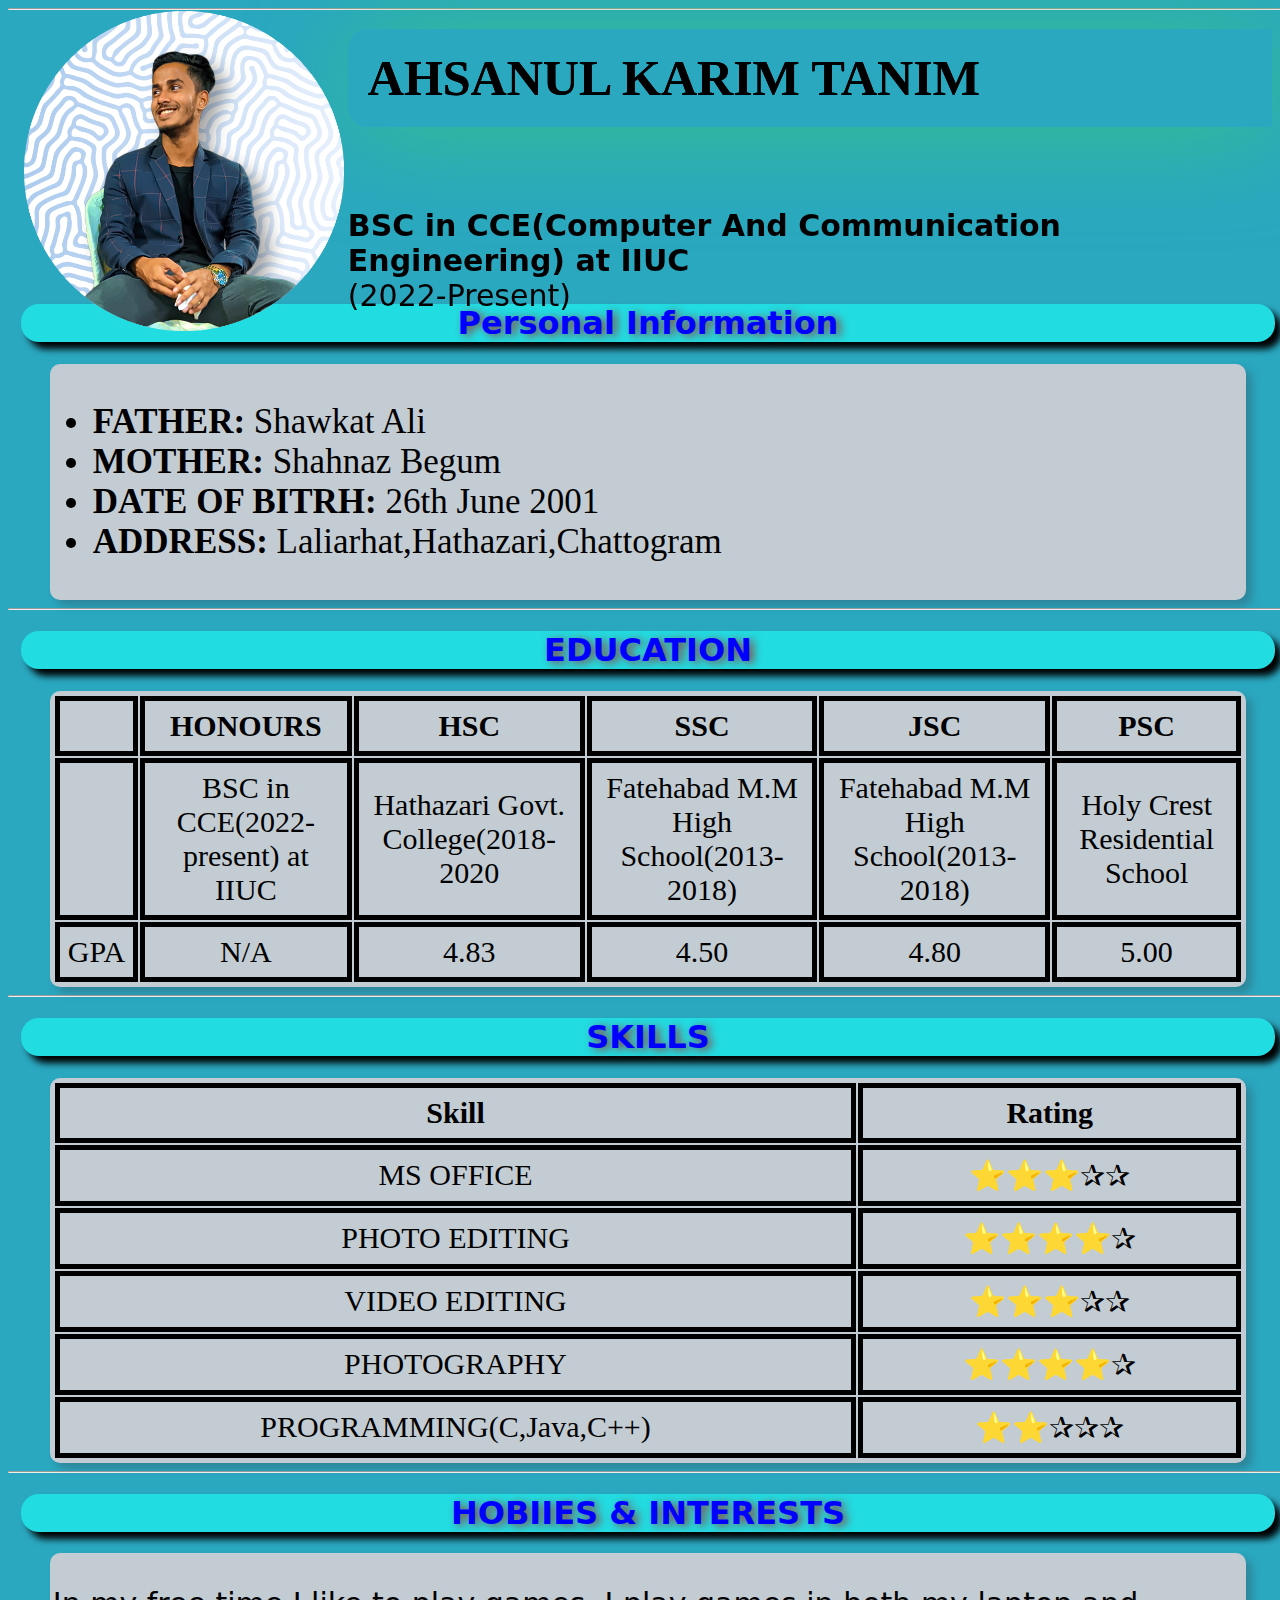
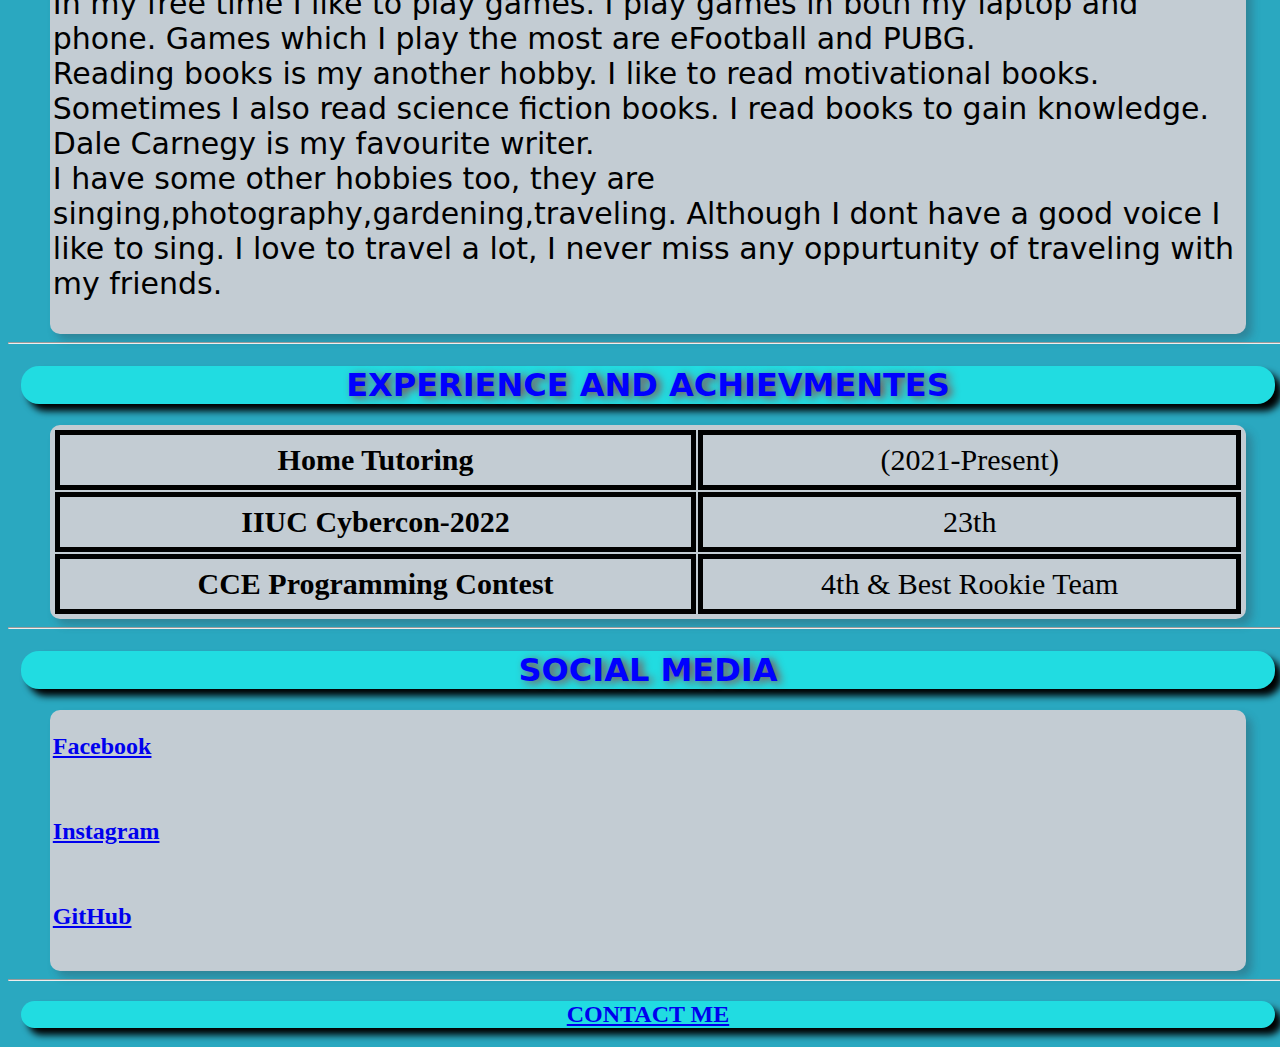
==== index.html @ 36292b5a "update" ====
<html lang="en" dir="ltr">
  <head>
    <meta charset="utf-8">
    <title>Curriculam Vitae Of Ahsanul Karim Tanim</title>
<link rel="stylesheet" href="css\style.css">
  </head>
  <body >
  <div id="top">
    <table class="header">
    <tr>
      <td>
        <img class="profile" src="photos/profile.png" alt="A picture of Tanim" width="320" height="320">
      </td>
      <td><h1 class="name">AHSANUL KARIM TANIM</h1><br>
        <p><b>BSC in CCE(Computer And Communication Engineering) at IIUC</b><br>(2022-Present)</p>
      </td>
    </tr>
    </table>
    </div>
    <hr>
    <section class="fpage">
    <div id="border">
      <h1>Personal Information</h1>
    </div>
    <div id="box">
      <ul id="ullist">
        <li><b>FATHER:</b>  Shawkat Ali</li>
        <li><b>MOTHER:</b>  Shahnaz Begum</li>
        <li><b>DATE OF BITRH:</b>  26th June 2001</li>
        <li><b>ADDRESS:</b>  Laliarhat,Hathazari,Chattogram</li>
      </ul>
    </div>
    <hr>
    <div id="border">
      <h1>EDUCATION</h1>
    </div>
    <div id="box">
    <table id="info" >
      <th></th>
      <th>HONOURS</th>
      <th>HSC</th>
      <th>SSC</th>
      <th>JSC</th>
      <th>PSC</th>

            <tr>
        <td></td>
        <td>BSC in CCE(2022-present) at IIUC</td>
        <td>Hathazari Govt. College(2018-2020</td>
        <td>Fatehabad M.M High School(2013-2018)</td>
        <td>Fatehabad M.M High School(2013-2018)</td>
        <td>Holy Crest Residential School</td>

      </tr>
      <tr>
        <td>GPA</td>
        <td>N/A</td>
        <td>4.83</td>
        <td>4.50</td>
        <td>4.80</td>
        <td>5.00</td>
      </tr>
    </table>
  </div>
  <hr>
  <div id="border">
    <h1>SKILLS</h1>
  </div>
  <div id="box">
  <table id="info">
    <th>Skill</th>
    <th>Rating</th>
    <tr>
      <td>MS OFFICE</td>
      <td>⭐⭐⭐✰✰</td>
    </tr>
    <tr>
      <td>PHOTO EDITING</td>
      <td>⭐⭐⭐⭐✰</td>
    </tr>
    <tr>
      <td>VIDEO EDITING</td>
      <td>⭐⭐⭐✰✰</td>
    </tr>
    <tr>
      <td>PHOTOGRAPHY</td>
      <td>⭐⭐⭐⭐✰</td>
    </tr>
    <tr>
      <td>PROGRAMMING(C,Java,C++)</td>
      <td>⭐⭐✰✰✰</td>
    </tr>
  </table>
  </div>
  <hr>
  <div id="border">
    <h1>HOBIIES & INTERESTS</h1>
  </div>
  <div id="box">
    <p>In my free time I like to play games. I play games in both my laptop and phone. Games which I play the most are eFootball and PUBG.<br>
Reading books is my another hobby. I like to read motivational books. Sometimes I also read science fiction books. I read books to gain knowledge. Dale Carnegy is my favourite writer.<br>
I have some other hobbies too, they are singing,photography,gardening,traveling. Although I dont have a good voice I like to sing. I love to travel a lot, I never miss any oppurtunity of traveling with my friends.</p>
  </div>
  <hr>
  <div id="border">
    <h1>EXPERIENCE AND ACHIEVMENTES</h1>
  </div>
  <div id="box">
    <table id="info">
      <tr>
        <td><b>Home Tutoring</b></td>
        <td>(2021-Present)</td>
      </tr>
      <tr>
        <td><b>IIUC Cybercon-2022</b></td>
        <td>23th</td>
      </tr>
        <tr>
          <td><b>CCE Programming Contest</b></td>
        <td>4th & Best Rookie Team</td>
      </tr>

    </table>
  </div>
  <hr>
  <div id="border">
    <h1>SOCIAL MEDIA</h1>
  </div>
  <div id="box">

        <h2><a href="https://www.facebook.com/tanim494">Facebook</a></h2><br>
        <h2><a href="https://www.instagram.com/tan.im_1/">Instagram</a></h2><br>
        <h2><a href="https://github.com/tanim494">GitHub</a></h2><br>

  </div>
  <hr>

  <div id="border">
    <a href="C:\Users\tanim\OneDrive\Documents\Atom File\contact me.html"><h2 align="center">CONTACT ME</h2></a>
  </section>
  </body>
</html>
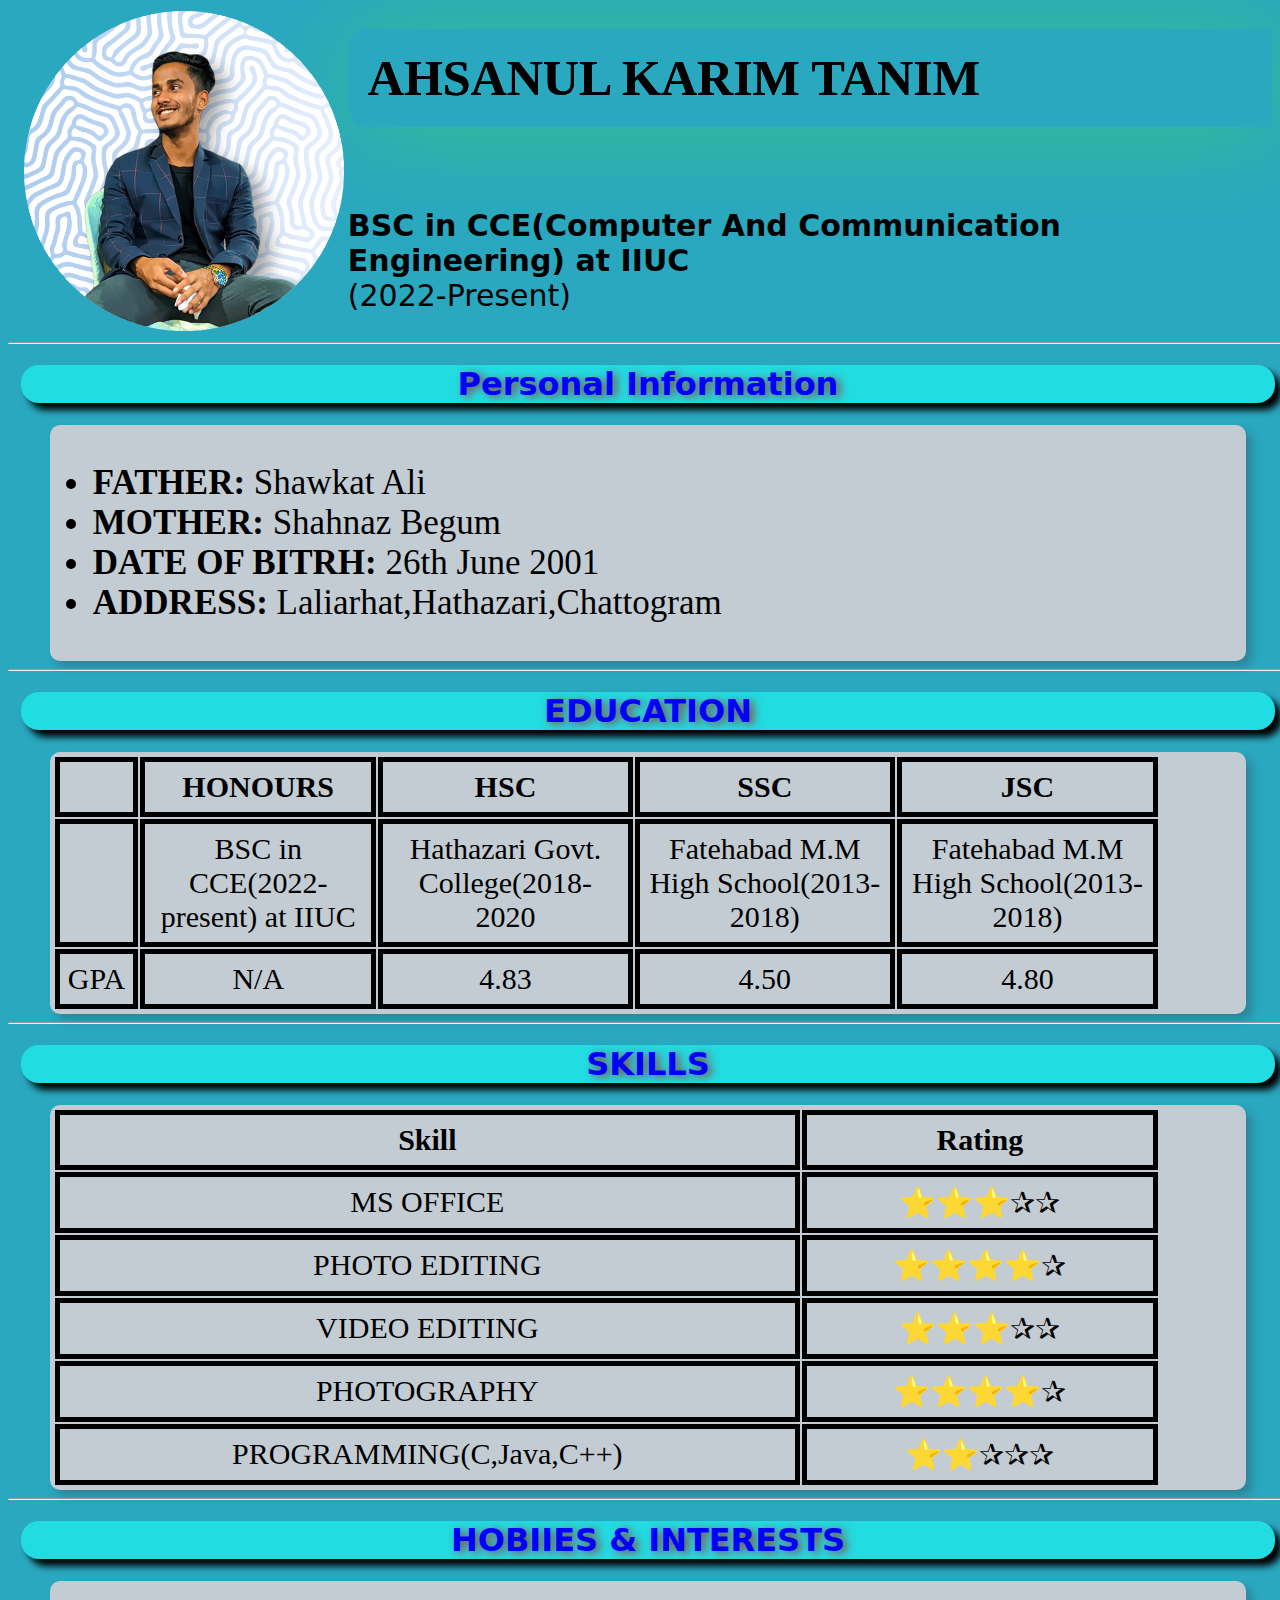
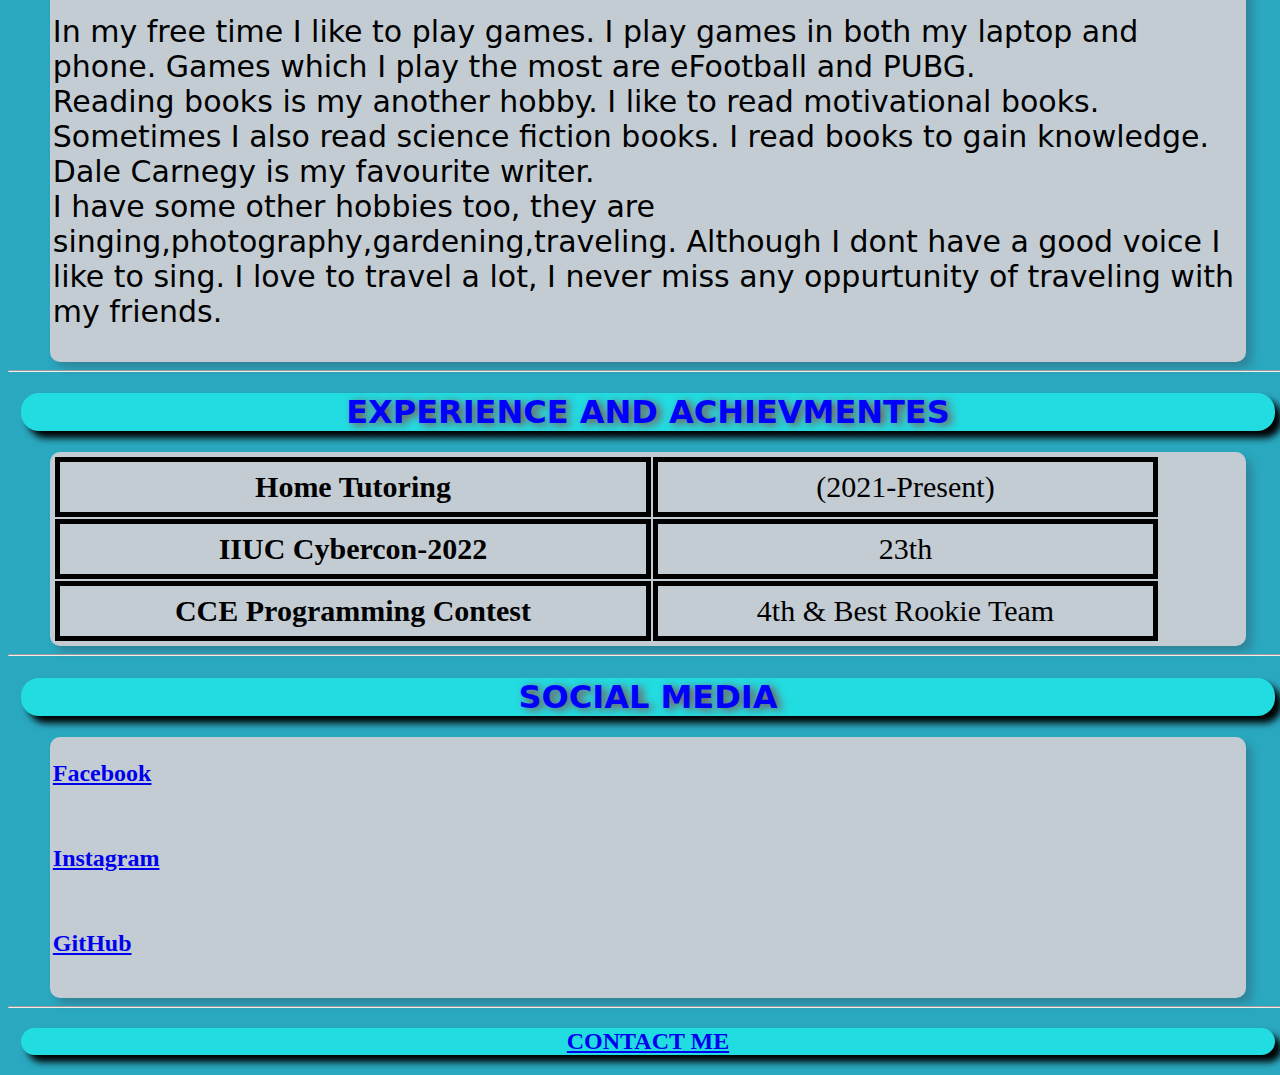
==== commit dfed5090: "Update index.html" ====
--- a/index.html
+++ b/index.html
@@ -41,16 +41,12 @@
       <th>HSC</th>
       <th>SSC</th>
       <th>JSC</th>
-      <th>PSC</th>
-
             <tr>
         <td></td>
         <td>BSC in CCE(2022-present) at IIUC</td>
         <td>Hathazari Govt. College(2018-2020</td>
         <td>Fatehabad M.M High School(2013-2018)</td>
         <td>Fatehabad M.M High School(2013-2018)</td>
-        <td>Holy Crest Residential School</td>
-
       </tr>
       <tr>
         <td>GPA</td>
@@ -58,7 +54,6 @@
         <td>4.83</td>
         <td>4.50</td>
         <td>4.80</td>
-        <td>5.00</td>
       </tr>
     </table>
   </div>
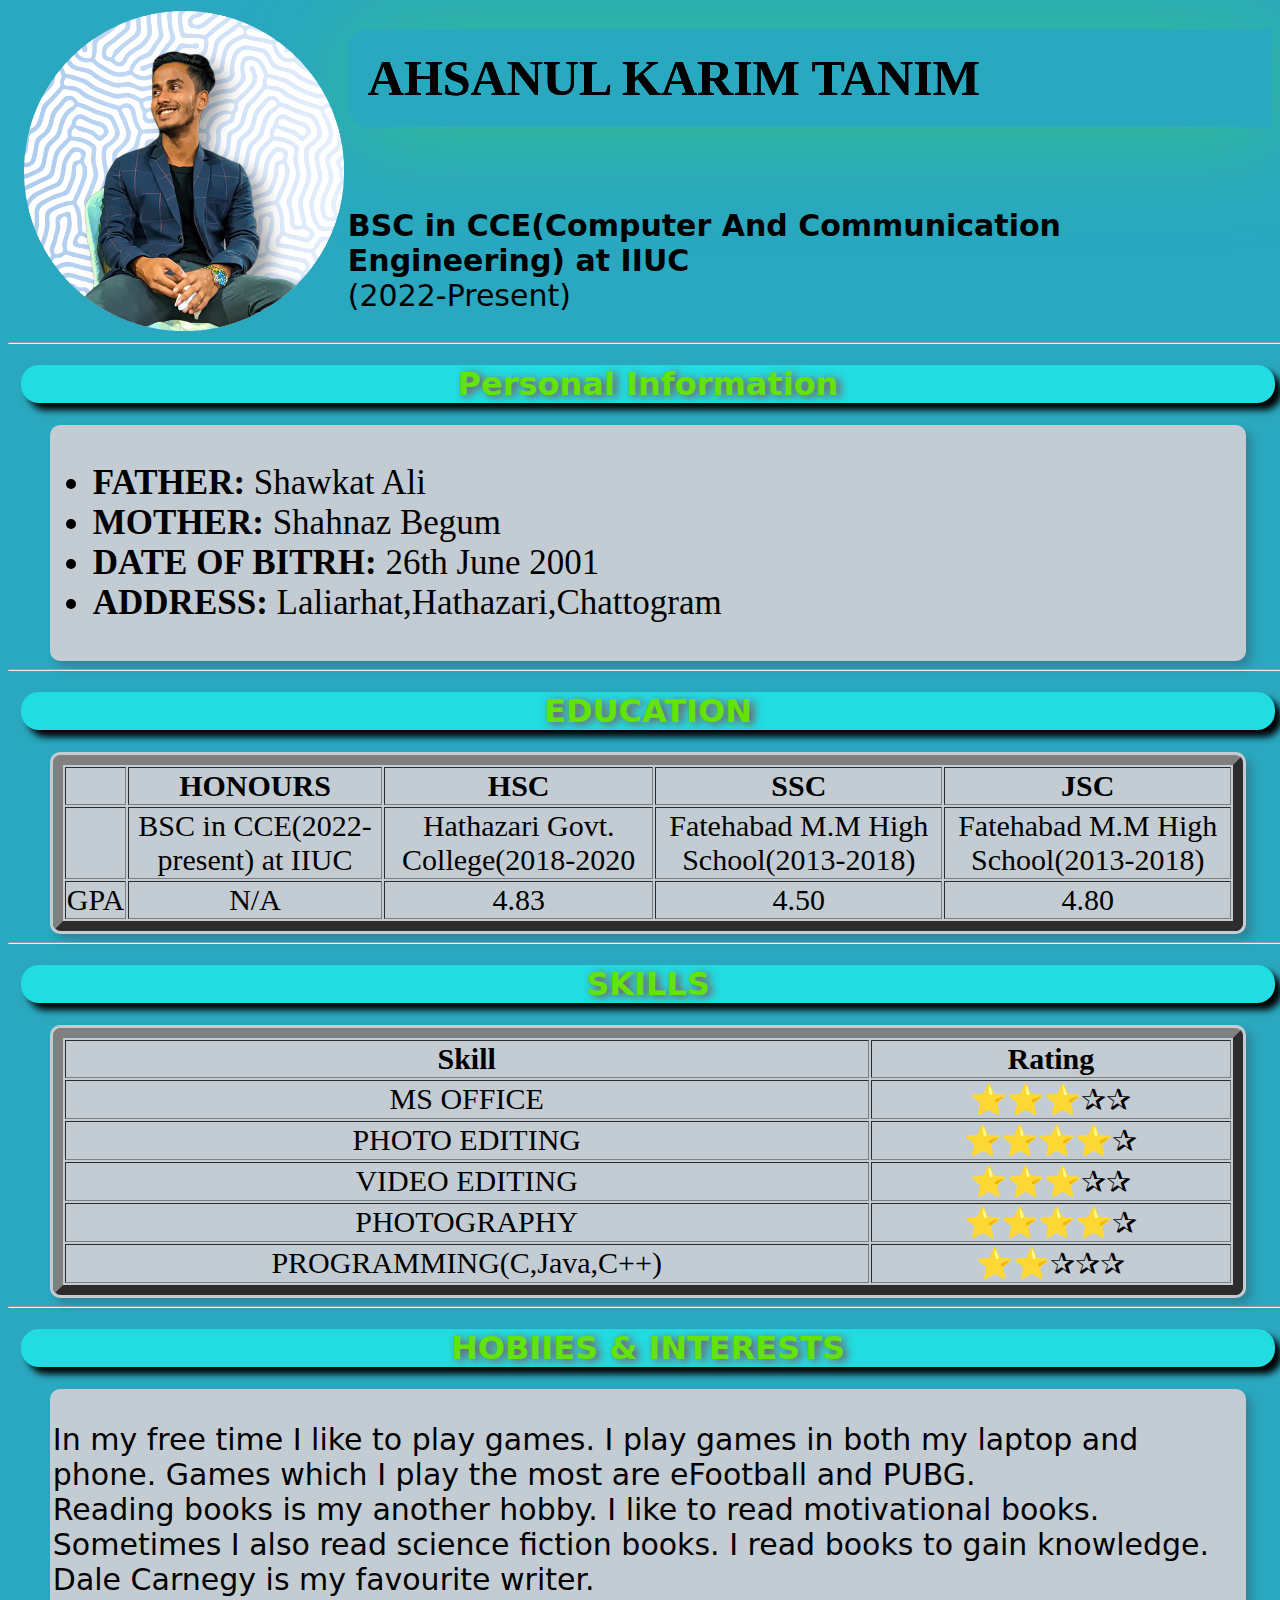
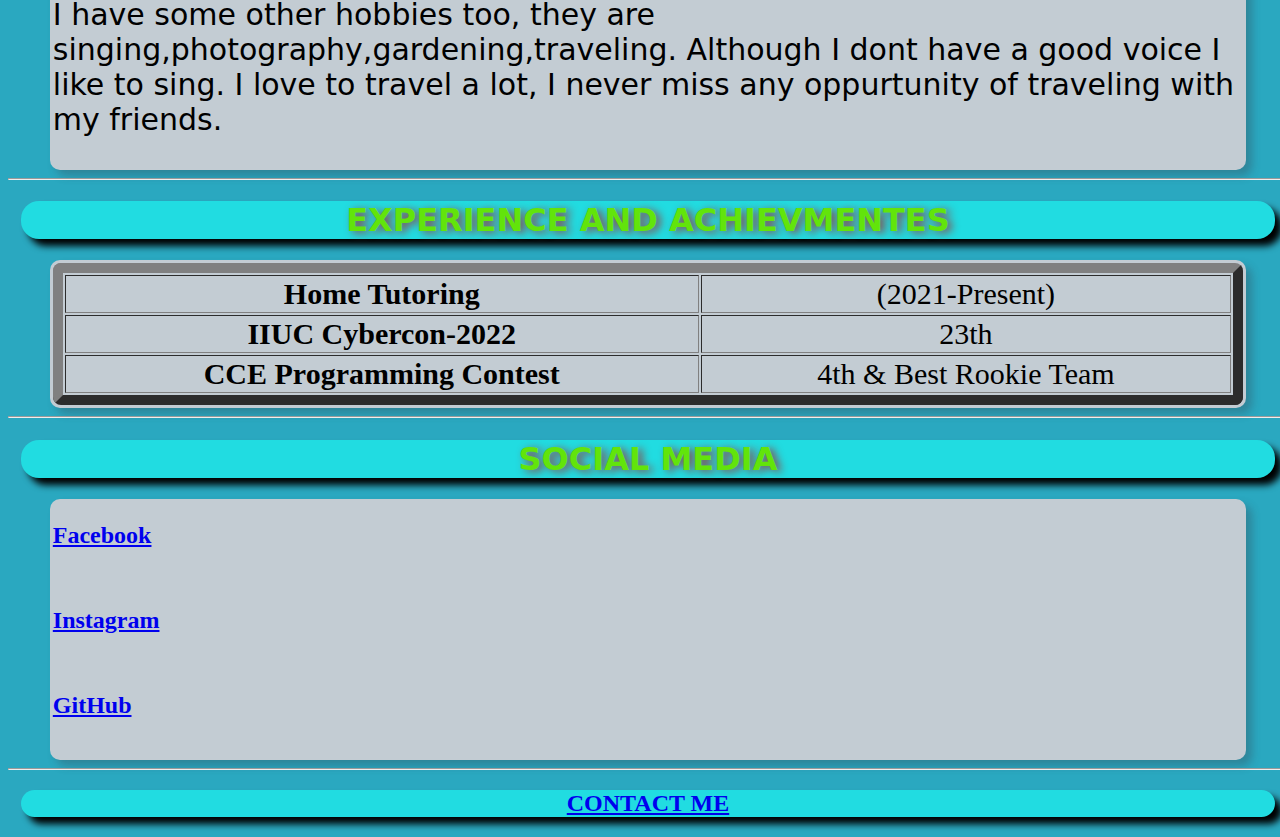
==== commit 96561a4f: "css update" ====
--- a/index.html
+++ b/index.html
@@ -35,7 +35,7 @@
       <h1>EDUCATION</h1>
     </div>
     <div id="box">
-    <table id="info" >
+    <table border="10" id="info" >
       <th></th>
       <th>HONOURS</th>
       <th>HSC</th>
@@ -62,7 +62,7 @@
     <h1>SKILLS</h1>
   </div>
   <div id="box">
-  <table id="info">
+  <table border="10" id="info">
     <th>Skill</th>
     <th>Rating</th>
     <tr>
@@ -101,7 +101,7 @@
     <h1>EXPERIENCE AND ACHIEVMENTES</h1>
   </div>
   <div id="box">
-    <table id="info">
+    <table border="10" id="info">
       <tr>
         <td><b>Home Tutoring</b></td>
         <td>(2021-Present)</td>
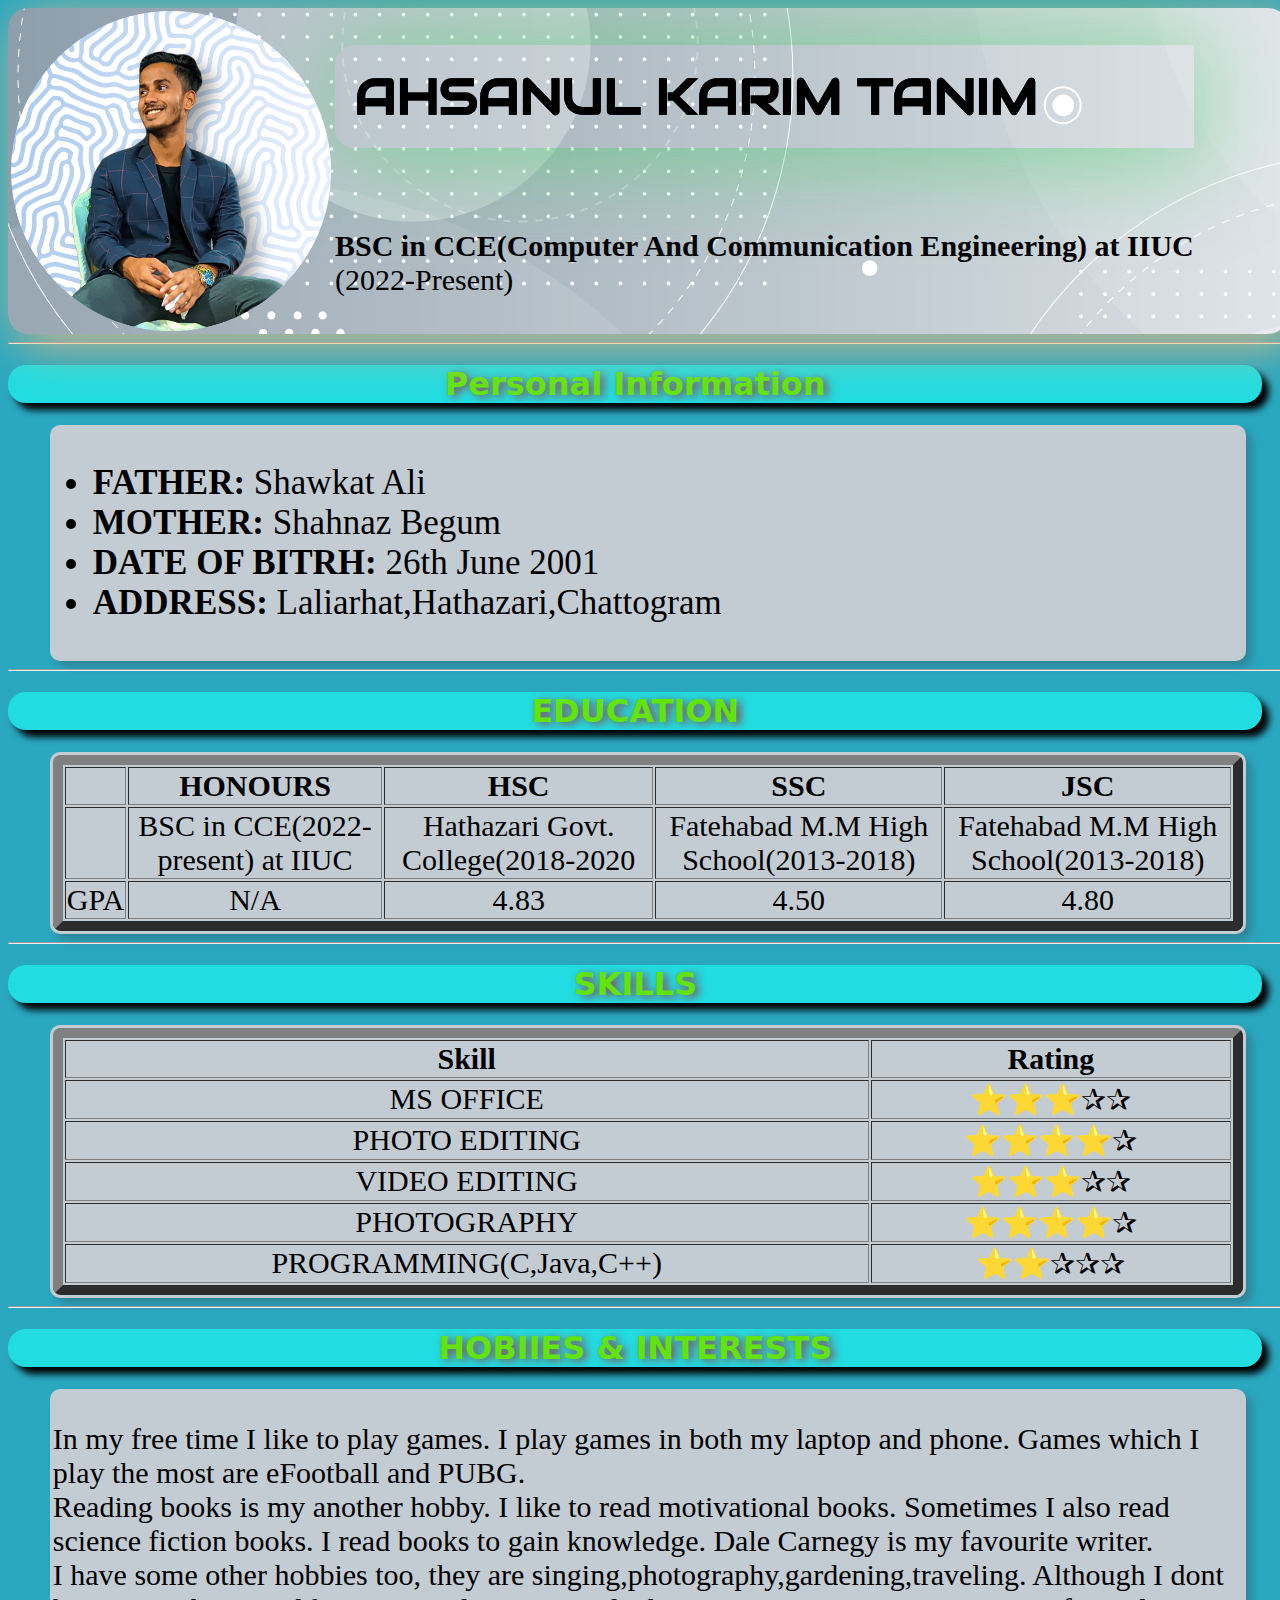
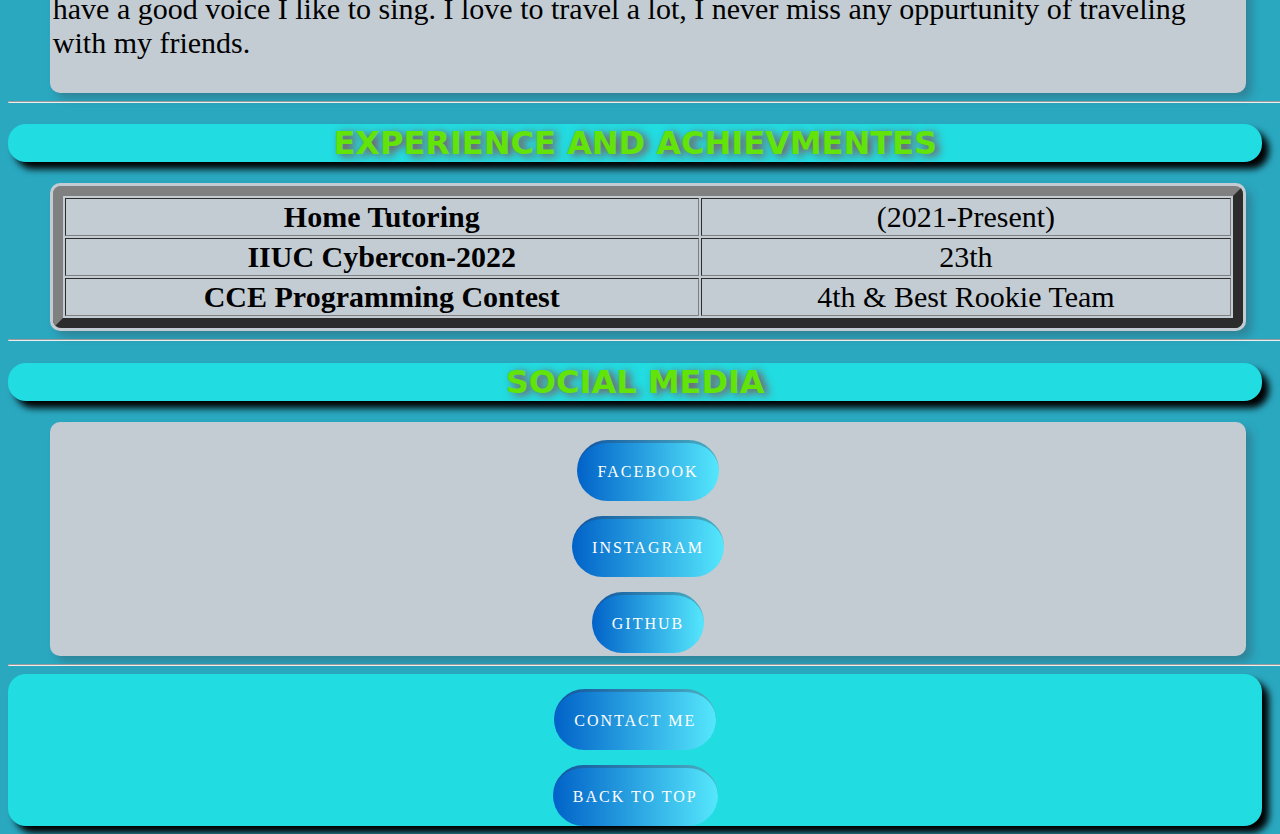
==== commit 01041550: "update" ====
--- a/index.html
+++ b/index.html
@@ -3,7 +3,8 @@
     <meta charset="utf-8">
     <title>Curriculam Vitae Of Ahsanul Karim Tanim</title>
 <link rel="stylesheet" href="css\style.css">
-  </head>
+<link rel="stylesheet" href="https://fonts.googleapis.com/css?family=Audiowide|Sofia|Trirong|Popins|Courgette">
+</head>
   <body >
   <div id="top">
     <table class="header">
@@ -123,15 +124,16 @@
   </div>
   <div id="box">
 
-        <h2><a href="https://www.facebook.com/tanim494">Facebook</a></h2><br>
-        <h2><a href="https://www.instagram.com/tan.im_1/">Instagram</a></h2><br>
-        <h2><a href="https://github.com/tanim494">GitHub</a></h2><br>
+        <a id="link" href="https://www.facebook.com/tanim494">Facebook</a>
+        <a id="link" href="https://www.instagram.com/tan.im_1/">Instagram</a>
+        <a id="link" href="https://github.com/tanim494">GitHub</a>
 
   </div>
   <hr>
 
-  <div id="border">
-    <a href="C:\Users\tanim\OneDrive\Documents\Atom File\contact me.html"><h2 align="center">CONTACT ME</h2></a>
+  <div class="rare" id="border">
+    <a id="link" href="C:\Users\tanim\OneDrive\Documents\Atom File\contact me.html">CONTACT ME</a>
+    <a id="link" href="#top">Back To Top</a>
   </section>
   </body>
 </html>
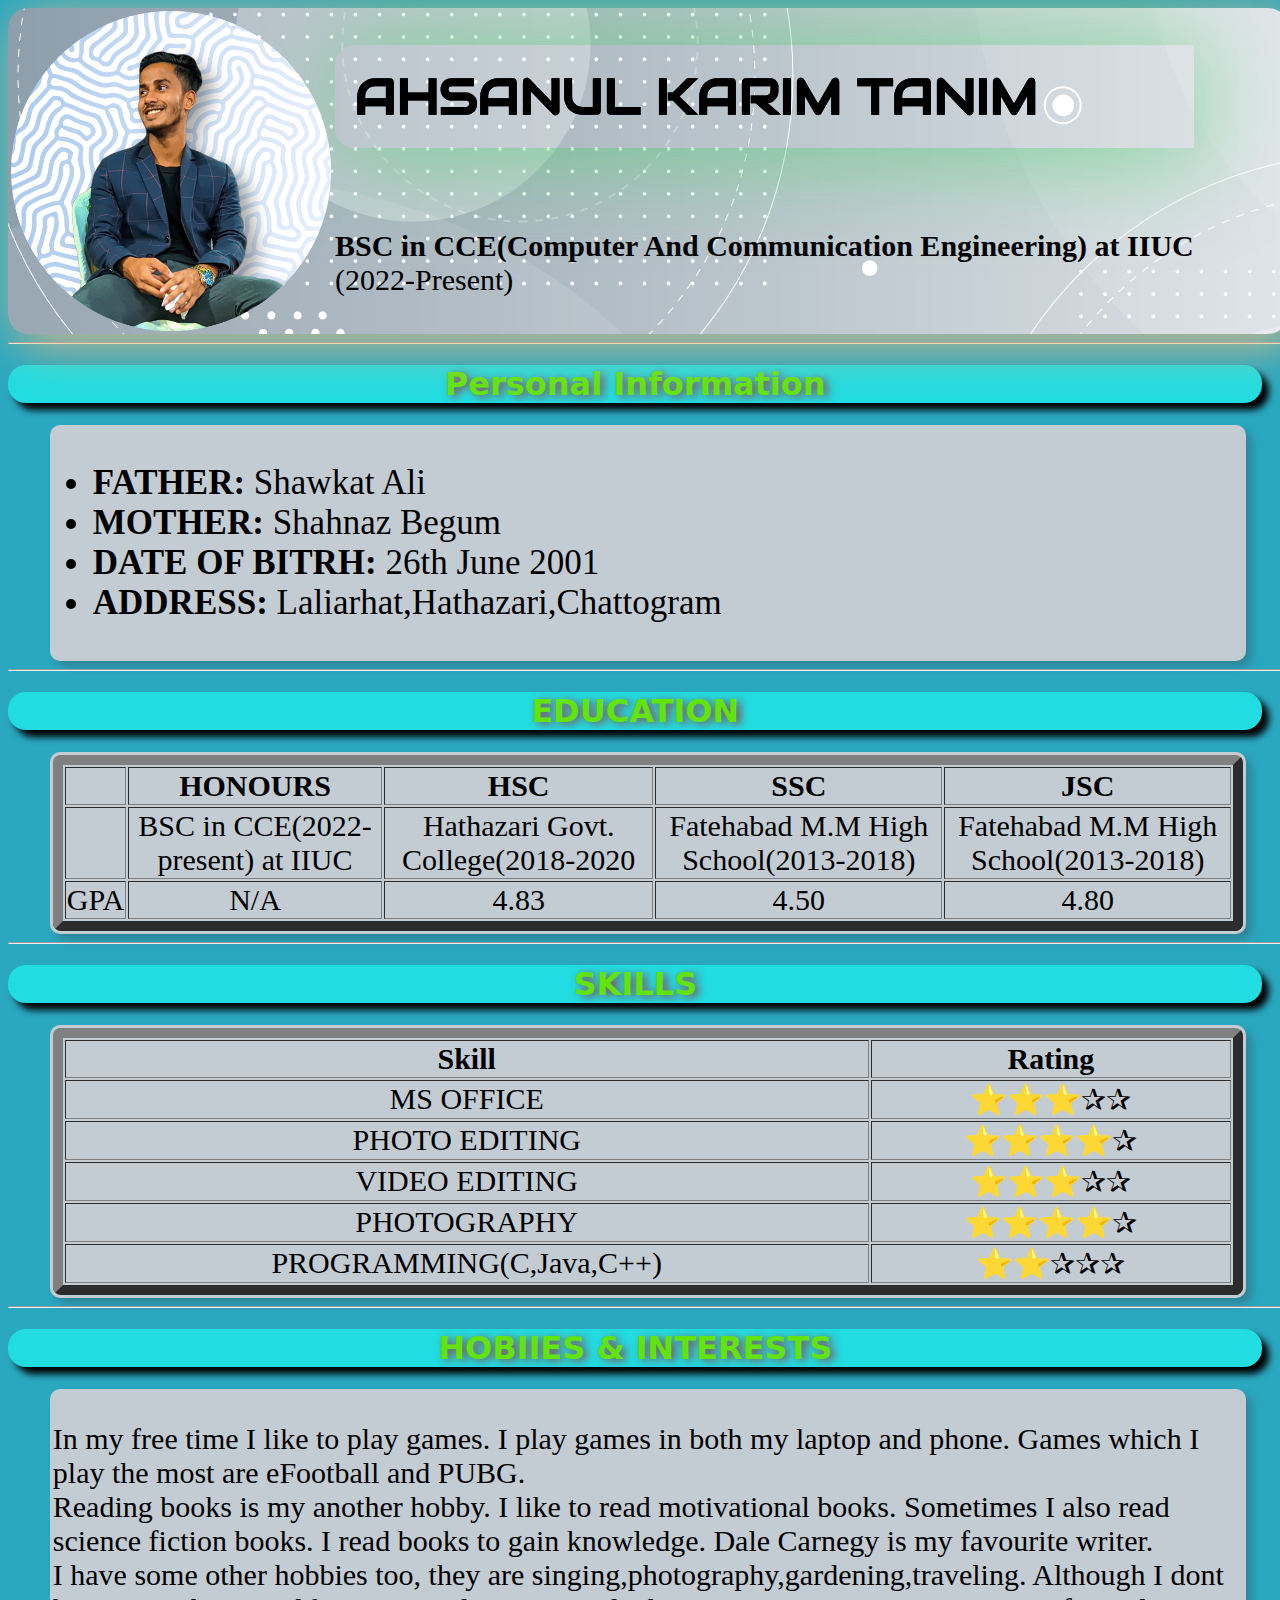
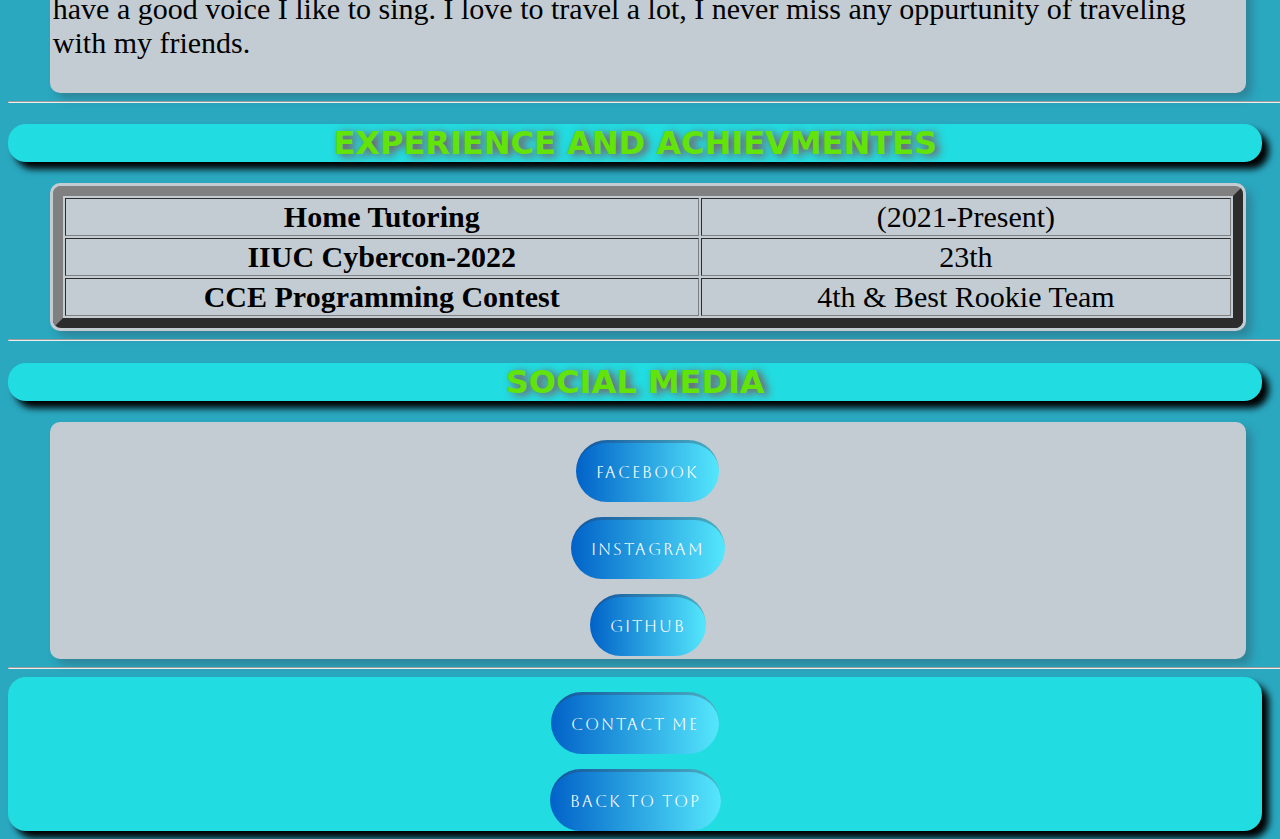
==== commit 8d7be074: "Update index.html" ====
--- a/index.html
+++ b/index.html
@@ -3,7 +3,7 @@
     <meta charset="utf-8">
     <title>Curriculam Vitae Of Ahsanul Karim Tanim</title>
 <link rel="stylesheet" href="css\style.css">
-<link rel="stylesheet" href="https://fonts.googleapis.com/css?family=Audiowide|Sofia|Trirong|Popins|Courgette">
+<link rel="stylesheet" href="https://fonts.googleapis.com/css?family=Audiowide|Sofia|Trirong|Popins|Aboreto|Courgette ">
 </head>
   <body >
   <div id="top">
@@ -132,7 +132,7 @@
   <hr>
 
   <div class="rare" id="border">
-    <a id="link" href="C:\Users\tanim\OneDrive\Documents\Atom File\contact me.html">CONTACT ME</a>
+    <a id="link" href="contact me.html">CONTACT ME</a>
     <a id="link" href="#top">Back To Top</a>
   </section>
   </body>
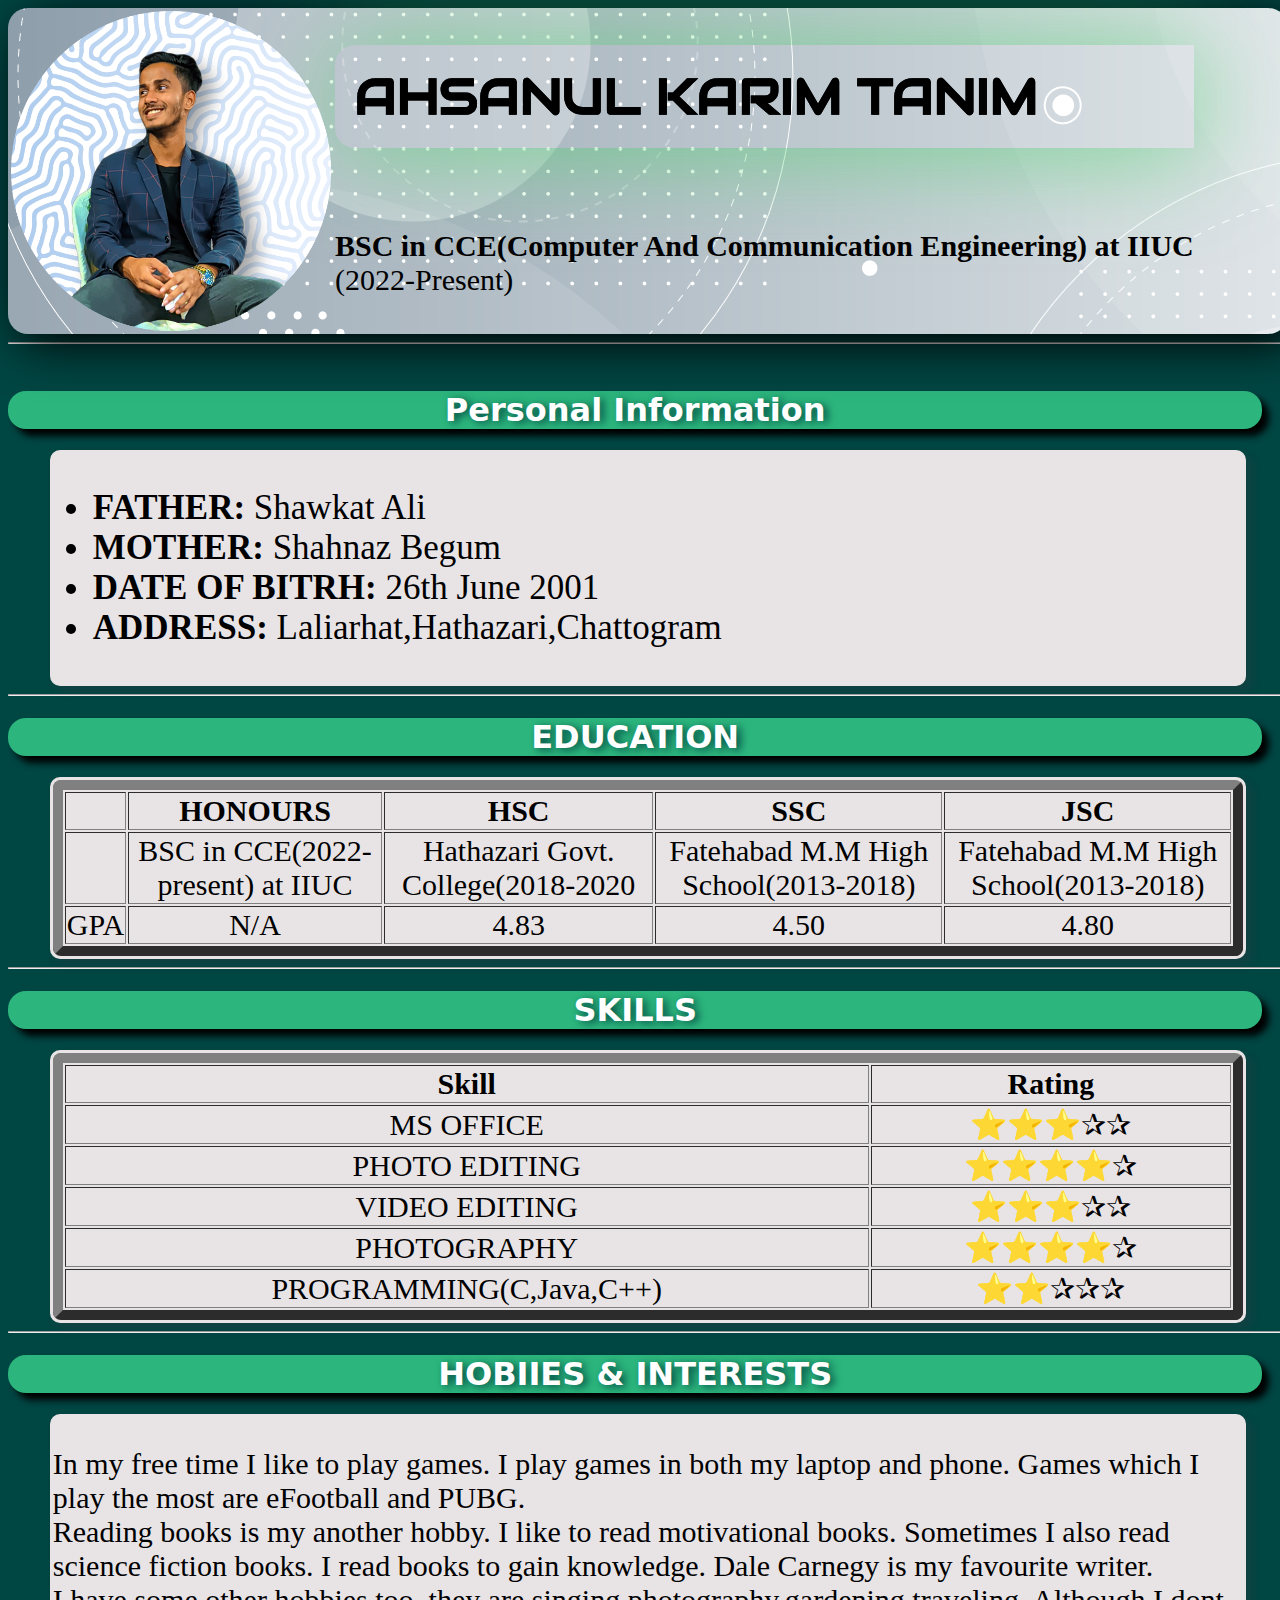
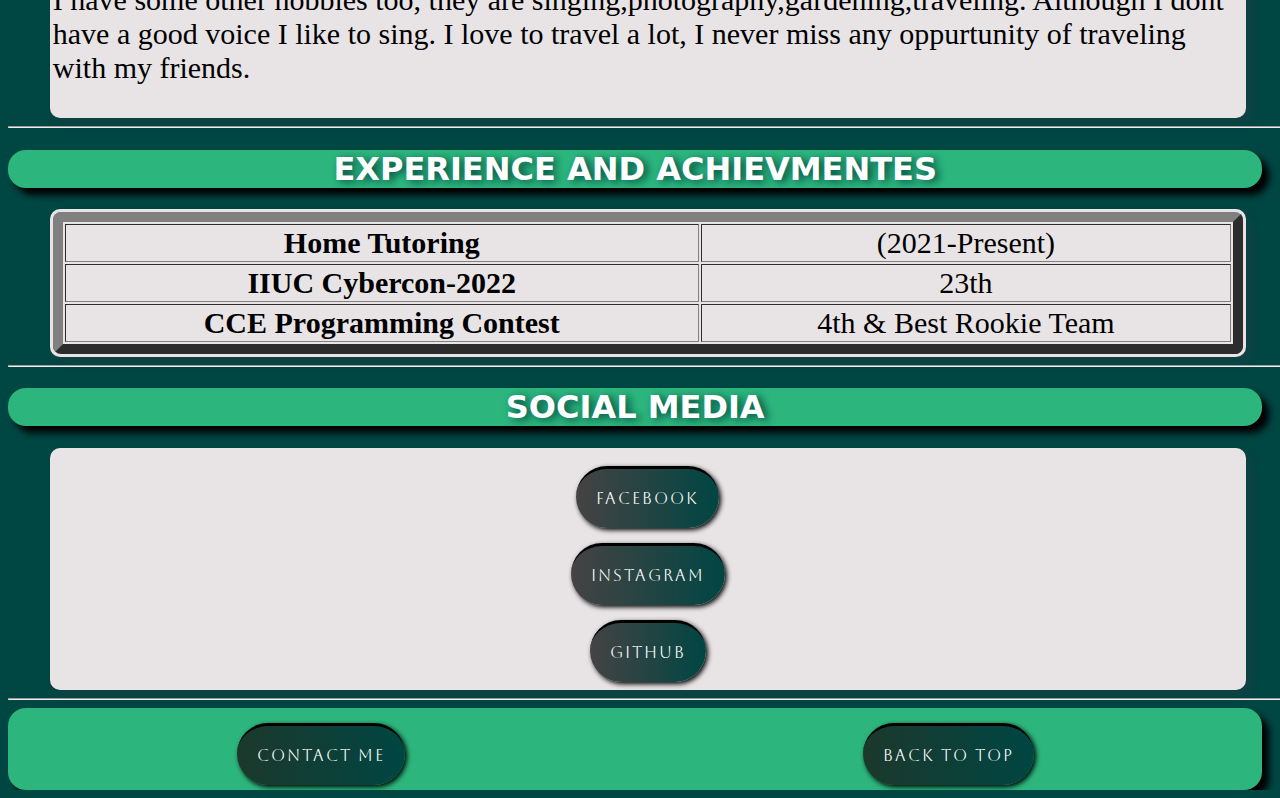
==== commit 58bb160e: "update" ====
--- a/index.html
+++ b/index.html
@@ -1,7 +1,7 @@
 <html lang="en" dir="ltr">
   <head>
     <meta charset="utf-8">
-    <title>Curriculam Vitae Of Ahsanul Karim Tanim</title>
+    <title>Portfolio Of Ahsanul Karim Tanim</title>
 <link rel="stylesheet" href="css\style.css">
 <link rel="stylesheet" href="https://fonts.googleapis.com/css?family=Audiowide|Sofia|Trirong|Popins|Aboreto|Courgette ">
 </head>
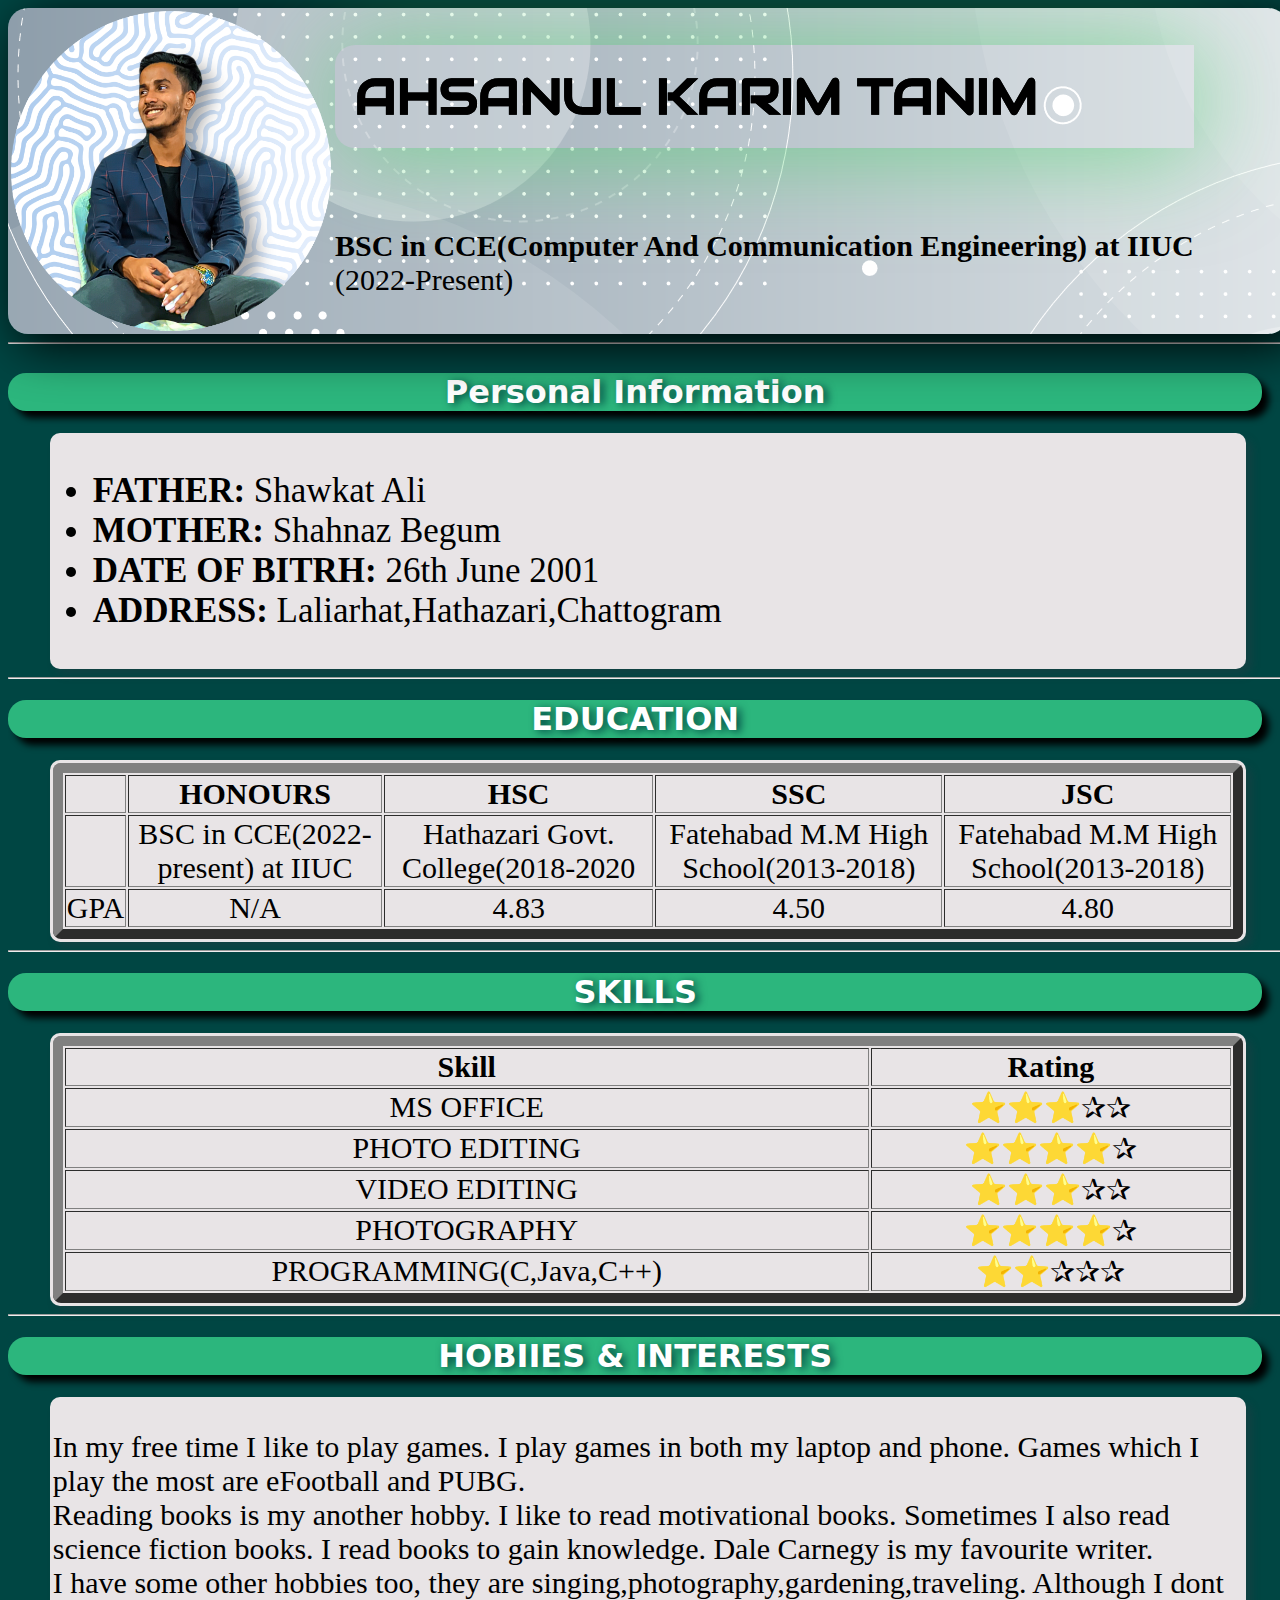
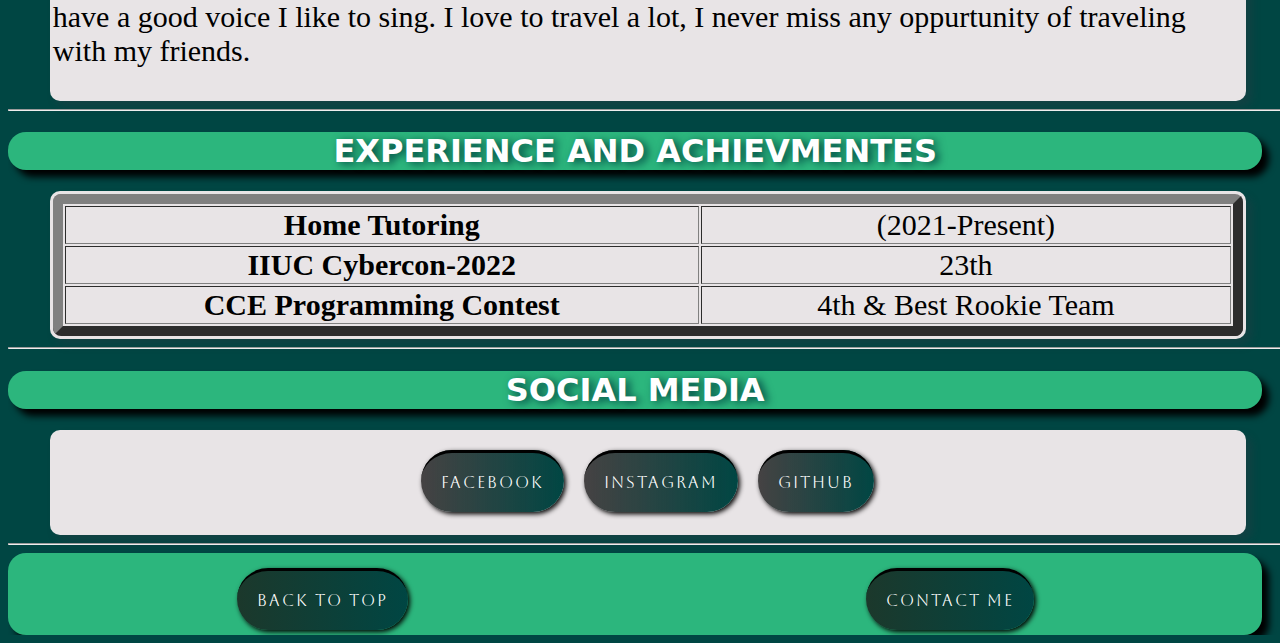
==== commit 615015ca: "update" ====
--- a/index.html
+++ b/index.html
@@ -123,11 +123,11 @@
     <h1>SOCIAL MEDIA</h1>
   </div>
   <div id="box">
-
-        <a id="link" href="https://www.facebook.com/tanim494">Facebook</a>
-        <a id="link" href="https://www.instagram.com/tan.im_1/">Instagram</a>
-        <a id="link" href="https://github.com/tanim494">GitHub</a>
-
+    <ul id="linkbox">
+      <li> <a id="link" href="https://www.facebook.com/tanim494">Facebook</a>    </li>
+      <li> <a id="link" href="https://www.instagram.com/tan.im_1/">Instagram</a></li>
+      <li> <a id="link" href="https://github.com/tanim494">GitHub</a>            </li> 
+    </ul>
   </div>
   <hr>
 
